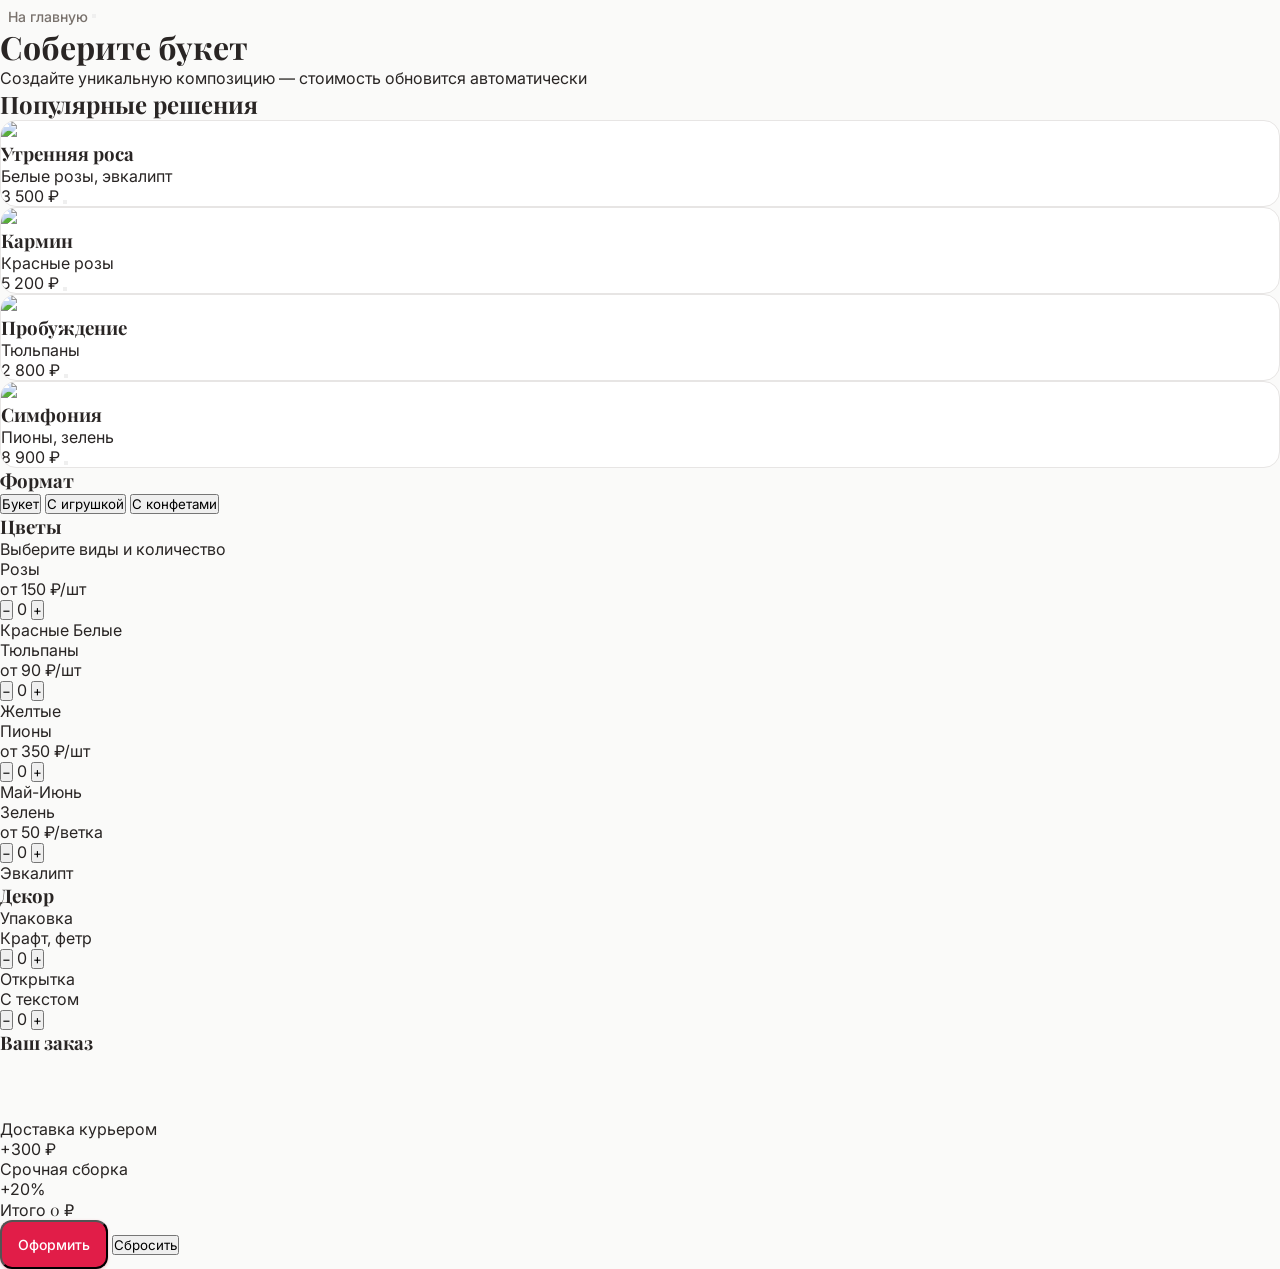
==== bouquet.html @ 056e5066 "upd" ====
<!DOCTYPE html>
<html lang="ru">
<head>
    <meta charset="UTF-8">
    <meta name="viewport" content="width=device-width, initial-scale=1.0">
    <title>Студия «ВАНИЛЬ» — Конструктор букетов</title>
    
    <!-- Tailwind CSS -->
    <script src="https://cdn.tailwindcss.com"></script>
    <!-- Iconify -->
    <script src="https://code.iconify.design/iconify-icon/1.0.7/iconify-icon.min.js"></script>
    <!-- Шрифты -->
    <link rel="preconnect" href="https://fonts.googleapis.com">
    <link rel="preconnect" href="https://fonts.gstatic.com" crossorigin>
    <link href="https://fonts.googleapis.com/css2?family=Inter:wght@300;400;500;600&family=Playfair+Display:ital,wght@0,400;0,500;0,600;1,400&display=swap" rel="stylesheet">
    <!-- Стили -->
    <link rel="stylesheet" href="css/styles.css">
</head>
<body class="bg-stone-50 text-stone-800 selection:bg-rose-200/50">

    <!-- Навигация -->
    <nav class="fixed top-0 left-0 right-0 z-40 bg-white/80 backdrop-blur-xl border-b border-stone-200/50">
        <div class="max-w-7xl mx-auto px-6 py-4 flex items-center justify-between">
            <a href="index.html" class="nav-back">
                <iconify-icon icon="solar:arrow-left-linear" class="text-lg"></iconify-icon> На главную
            </a>
            <button onclick="toggleCart()" class="relative p-2 text-stone-500 hover:text-stone-900 transition-colors">
                <iconify-icon icon="solar:cart-large-minimalistic-linear" class="text-xl"></iconify-icon>
                <span id="cartBadge" class="absolute top-1 right-0 bg-[#E11D48] text-white rounded-full w-4 h-4 text-[0.625rem] flex items-center justify-center font-medium hidden ring-2 ring-white">0</span>
            </button>
        </div>
    </nav>

    <!-- Страница: Конструктор букетов -->
    <div id="bouquetPage" class="min-h-screen pt-28 pb-20 px-6">
        <div class="max-w-6xl mx-auto">
            <div class="text-center mb-16">
                <h1 class="font-serif text-3xl md:text-5xl font-medium tracking-tight text-stone-900 mb-4">Соберите букет</h1>
                <p class="text-stone-500 font-light text-base md:text-lg">Создайте уникальную композицию — стоимость обновится автоматически</p>
            </div>

            <!-- Хиты продаж -->
            <section class="mb-24">
                <h2 class="font-serif text-xl md:text-2xl font-medium tracking-tight text-stone-900 mb-8">Популярные решения</h2>
                <div class="grid grid-cols-1 sm:grid-cols-2 lg:grid-cols-4 gap-6" id="bestsellerGrid"></div>
            </section>

            <!-- Конструктор -->
            <section class="grid grid-cols-1 lg:grid-cols-12 gap-10 lg:gap-16 mb-16">
                <!-- Левая колонка: выбор -->
                <div class="lg:col-span-8 space-y-12">
                    <div>
                        <h3 class="text-sm font-medium text-stone-900 mb-4 uppercase tracking-wider">Формат</h3>
                        <div class="flex flex-wrap gap-3">
                            <button type="button" onclick="selectCategory('bouquet')" class="cat-btn px-5 py-2.5 border border-stone-200 bg-white text-stone-600 rounded-xl text-sm transition-all hover:border-stone-300" id="cat-bouquet">Букет</button>
                            <button type="button" onclick="selectCategory('toy')" class="cat-btn px-5 py-2.5 border border-stone-200 bg-white text-stone-600 rounded-xl text-sm transition-all hover:border-stone-300" id="cat-toy">С игрушкой</button>
                            <button type="button" onclick="selectCategory('candy')" class="cat-btn px-5 py-2.5 border border-stone-200 bg-white text-stone-600 rounded-xl text-sm transition-all hover:border-stone-300" id="cat-candy">С конфетами</button>
                        </div>
                    </div>

                    <div>
                        <div class="flex items-baseline justify-between mb-6">
                            <h3 class="text-sm font-medium text-stone-900 uppercase tracking-wider">Цветы</h3>
                            <span class="text-xs text-stone-400">Выберите виды и количество</span>
                        </div>
                        <div class="grid grid-cols-1 sm:grid-cols-2 gap-4">
                            <div class="flower-card border border-stone-200/70 rounded-2xl p-4 bg-white cursor-pointer hover:shadow-sm hover:border-stone-300" id="flower-roses" onclick="toggleFlower('roses')">
                                <div class="flex items-start justify-between mb-4">
                                    <div>
                                        <div class="font-medium text-stone-800 text-sm mb-0.5">Розы</div>
                                        <div class="text-xs text-stone-400">от 150 ₽/шт</div>
                                    </div>
                                    <div class="flex items-center gap-2 bg-stone-50 p-1 rounded-lg border border-stone-100" onclick="event.stopPropagation()">
                                        <button class="w-6 h-6 flex items-center justify-center rounded-md text-stone-500 hover:bg-white hover:shadow-sm hover:text-stone-900 transition-all text-sm" onclick="changeQuantity('roses', -1)">−</button>
                                        <span class="text-xs font-medium text-stone-700 min-w-[1rem] text-center" id="qty-roses">0</span>
                                        <button class="w-6 h-6 flex items-center justify-center rounded-md text-stone-500 hover:bg-white hover:shadow-sm hover:text-stone-900 transition-all text-sm" onclick="changeQuantity('roses', 1)">+</button>
                                    </div>
                                </div>
                                <div class="flex gap-2 flex-wrap">
                                    <span class="px-2 py-0.5 bg-red-50 text-red-600 text-xs rounded-md border border-red-100/50 tracking-wide uppercase">Красные</span>
                                    <span class="px-2 py-0.5 bg-stone-50 text-stone-500 text-xs rounded-md border border-stone-200/50 tracking-wide uppercase">Белые</span>
                                </div>
                            </div>

                            <div class="flower-card border border-stone-200/70 rounded-2xl p-4 bg-white cursor-pointer hover:shadow-sm hover:border-stone-300" id="flower-tulips" onclick="toggleFlower('tulips')">
                                <div class="flex items-start justify-between mb-4">
                                    <div>
                                        <div class="font-medium text-stone-800 text-sm mb-0.5">Тюльпаны</div>
                                        <div class="text-xs text-stone-400">от 90 ₽/шт</div>
                                    </div>
                                    <div class="flex items-center gap-2 bg-stone-50 p-1 rounded-lg border border-stone-100" onclick="event.stopPropagation()">
                                        <button class="w-6 h-6 flex items-center justify-center rounded-md text-stone-500 hover:bg-white hover:shadow-sm hover:text-stone-900 transition-all text-sm" onclick="changeQuantity('tulips', -1)">−</button>
                                        <span class="text-xs font-medium text-stone-700 min-w-[1rem] text-center" id="qty-tulips">0</span>
                                        <button class="w-6 h-6 flex items-center justify-center rounded-md text-stone-500 hover:bg-white hover:shadow-sm hover:text-stone-900 transition-all text-sm" onclick="changeQuantity('tulips', 1)">+</button>
                                    </div>
                                </div>
                                <div class="flex gap-2 flex-wrap">
                                    <span class="px-2 py-0.5 bg-amber-50 text-amber-600 text-xs rounded-md border border-amber-100/50 tracking-wide uppercase">Желтые</span>
                                </div>
                            </div>

                            <div class="flower-card border border-stone-200/70 rounded-2xl p-4 bg-white cursor-pointer hover:shadow-sm hover:border-stone-300" id="flower-peonies" onclick="toggleFlower('peonies')">
                                <div class="flex items-start justify-between mb-4">
                                    <div>
                                        <div class="font-medium text-stone-800 text-sm mb-0.5">Пионы</div>
                                        <div class="text-xs text-stone-400">от 350 ₽/шт</div>
                                    </div>
                                    <div class="flex items-center gap-2 bg-stone-50 p-1 rounded-lg border border-stone-100" onclick="event.stopPropagation()">
                                        <button class="w-6 h-6 flex items-center justify-center rounded-md text-stone-500 hover:bg-white hover:shadow-sm hover:text-stone-900 transition-all text-sm" onclick="changeQuantity('peonies', -1)">−</button>
                                        <span class="text-xs font-medium text-stone-700 min-w-[1rem] text-center" id="qty-peonies">0</span>
                                        <button class="w-6 h-6 flex items-center justify-center rounded-md text-stone-500 hover:bg-white hover:shadow-sm hover:text-stone-900 transition-all text-sm" onclick="changeQuantity('peonies', 1)">+</button>
                                    </div>
                                </div>
                                <span class="px-2 py-0.5 bg-fuchsia-50 text-fuchsia-600 text-xs rounded-md border border-fuchsia-100/50 tracking-wide uppercase">Май-Июнь</span>
                            </div>

                            <div class="flower-card border border-stone-200/70 rounded-2xl p-4 bg-white cursor-pointer hover:shadow-sm hover:border-stone-300" id="flower-greenery" onclick="toggleFlower('greenery')">
                                <div class="flex items-start justify-between mb-4">
                                    <div>
                                        <div class="font-medium text-stone-800 text-sm mb-0.5">Зелень</div>
                                        <div class="text-xs text-stone-400">от 50 ₽/ветка</div>
                                    </div>
                                    <div class="flex items-center gap-2 bg-stone-50 p-1 rounded-lg border border-stone-100" onclick="event.stopPropagation()">
                                        <button class="w-6 h-6 flex items-center justify-center rounded-md text-stone-500 hover:bg-white hover:shadow-sm hover:text-stone-900 transition-all text-sm" onclick="changeQuantity('greenery', -1)">−</button>
                                        <span class="text-xs font-medium text-stone-700 min-w-[1rem] text-center" id="qty-greenery">0</span>
                                        <button class="w-6 h-6 flex items-center justify-center rounded-md text-stone-500 hover:bg-white hover:shadow-sm hover:text-stone-900 transition-all text-sm" onclick="changeQuantity('greenery', 1)">+</button>
                                    </div>
                                </div>
                                <div class="flex gap-2 flex-wrap">
                                    <span class="px-2 py-0.5 bg-emerald-50 text-emerald-600 text-xs rounded-md border border-emerald-100/50 tracking-wide uppercase">Эвкалипт</span>
                                </div>
                            </div>
                        </div>
                    </div>

                    <div>
                        <h3 class="text-sm font-medium text-stone-900 mb-6 uppercase tracking-wider">Декор</h3>
                        <div class="grid grid-cols-1 sm:grid-cols-2 gap-4">
                            <div class="flower-card border border-stone-200/70 rounded-2xl p-4 bg-white cursor-pointer hover:shadow-sm hover:border-stone-300 flex items-center justify-between" id="decor-wrap" onclick="toggleDecoration('wrap')">
                                <div>
                                    <div class="font-medium text-stone-800 text-sm mb-0.5">Упаковка</div>
                                    <div class="text-xs text-stone-400">Крафт, фетр</div>
                                </div>
                                <div class="flex items-center gap-2 bg-stone-50 p-1 rounded-lg border border-stone-100" onclick="event.stopPropagation()">
                                    <button class="w-6 h-6 flex items-center justify-center rounded-md text-stone-500 hover:bg-white hover:shadow-sm hover:text-stone-900 transition-all text-sm" onclick="changeDecorationQty('wrap', -1)">−</button>
                                    <span class="text-xs font-medium text-stone-700 min-w-[1rem] text-center" id="qty-wrap">0</span>
                                    <button class="w-6 h-6 flex items-center justify-center rounded-md text-stone-500 hover:bg-white hover:shadow-sm hover:text-stone-900 transition-all text-sm" onclick="changeDecorationQty('wrap', 1)">+</button>
                                </div>
                            </div>
                            <div class="flower-card border border-stone-200/70 rounded-2xl p-4 bg-white cursor-pointer hover:shadow-sm hover:border-stone-300 flex items-center justify-between" id="decor-card" onclick="toggleDecoration('card')">
                                <div>
                                    <div class="font-medium text-stone-800 text-sm mb-0.5">Открытка</div>
                                    <div class="text-xs text-stone-400">С текстом</div>
                                </div>
                                <div class="flex items-center gap-2 bg-stone-50 p-1 rounded-lg border border-stone-100" onclick="event.stopPropagation()">
                                    <button class="w-6 h-6 flex items-center justify-center rounded-md text-stone-500 hover:bg-white hover:shadow-sm hover:text-stone-900 transition-all text-sm" onclick="changeDecorationQty('card', -1)">−</button>
                                    <span class="text-xs font-medium text-stone-700 min-w-[1rem] text-center" id="qty-card">0</span>
                                    <button class="w-6 h-6 flex items-center justify-center rounded-md text-stone-500 hover:bg-white hover:shadow-sm hover:text-stone-900 transition-all text-sm" onclick="changeDecorationQty('card', 1)">+</button>
                                </div>
                            </div>
                        </div>
                    </div>
                </div>

                <!-- Правая колонка: предпросмотр и итог -->
                <div class="lg:col-span-4 relative">
                    <div class="sticky top-28 space-y-6">
                        <div class="bg-white border border-stone-200/70 rounded-3xl p-6 shadow-sm">
                            <h3 class="font-serif text-lg tracking-tight text-stone-900 mb-5 border-b border-stone-100 pb-4">Ваш заказ</h3>
                            <div id="previewList" class="preview-list space-y-3 mb-6 text-sm"></div>
                            <div class="space-y-4 mb-6">
                                <label class="flex items-center justify-between cursor-pointer group">
                                    <span class="text-sm text-stone-600 group-hover:text-stone-900 transition-colors">Доставка курьером</span>
                                    <div class="flex items-center gap-3">
                                        <span class="text-xs text-stone-400">+300 ₽</span>
                                        <input type="checkbox" id="delivery" class="custom-checkbox w-4 h-4 border border-stone-300 rounded text-[#E11D48]" onchange="calculateTotal()">
                                    </div>
                                </label>
                                <label class="flex items-center justify-between cursor-pointer group">
                                    <span class="text-sm text-stone-600 group-hover:text-stone-900 transition-colors">Срочная сборка</span>
                                    <div class="flex items-center gap-3">
                                        <span class="text-xs text-stone-400">+20%</span>
                                        <input type="checkbox" id="urgentBouquet" class="custom-checkbox w-4 h-4 border border-stone-300 rounded text-[#E11D48]" onchange="calculateTotal()">
                                    </div>
                                </label>
                            </div>
                            <div class="pt-5 border-t border-stone-100">
                                <div class="flex justify-between items-end mb-6">
                                    <span class="text-stone-500 text-sm">Итого</span>
                                    <span id="totalPrice" class="text-2xl font-serif font-medium tracking-tight text-stone-900">0 ₽</span>
                                </div>
                                <button onclick="openOrderForm()" class="w-full btn-primary mb-3">Оформить</button>
                                <button onclick="resetBouquet()" class="w-full text-stone-400 py-2 text-xs hover:text-stone-600 transition-colors uppercase tracking-wider">Сбросить</button>
                            </div>
                        </div>
                    </div>
                </div>
            </section>
        </div>
    </div>

    <!-- Модальные окна (корзина, форма, успех) -->
    <div id="cartModal" class="modal fixed inset-0 z-50 items-center justify-center p-4 bg-stone-900/40 backdrop-blur-sm">
        <div class="modal-content bg-white rounded-3xl shadow-xl max-w-md w-full p-8 relative border border-stone-200/50">
            <button onclick="toggleCart()" class="absolute top-5 right-5 text-stone-400 hover:text-stone-600 transition-colors p-1">
                <iconify-icon icon="solar:close-circle-linear" class="text-2xl"></iconify-icon>
            </button>
            <h2 class="font-serif text-2xl font-medium tracking-tight text-stone-900 mb-6">Корзина</h2>
            <div id="cartItems" class="space-y-3 mb-6 max-h-60 overflow-y-auto pr-2"></div>
            <div class="border-t border-stone-100 pt-5">
                <div class="flex justify-between items-end mb-6">
                    <span class="text-stone-500 text-sm">Итого</span>
                    <span id="cartTotal" class="text-xl font-serif font-medium tracking-tight text-stone-900">0 ₽</span>
                </div>
                <button onclick="openOrderFromCart()" class="w-full btn-primary">Оформить заказ</button>
            </div>
        </div>
    </div>

    <div id="orderFormModal" class="modal fixed inset-0 z-50 items-center justify-center p-4 bg-stone-900/40 backdrop-blur-sm">
        <div class="modal-content bg-white rounded-3xl shadow-xl max-w-md w-full p-8 relative border border-stone-200/50">
            <button onclick="closeOrderForm()" class="absolute top-5 right-5 text-stone-400 hover:text-stone-600 transition-colors p-1">
                <iconify-icon icon="solar:close-circle-linear" class="text-2xl"></iconify-icon>
            </button>
            <h2 class="font-serif text-2xl font-medium tracking-tight text-stone-900 mb-6 text-center">Оформление</h2>
            <form id="orderForm" class="space-y-4" onsubmit="submitOrder(event)">
                <div><input type="text" id="customerName" required class="w-full px-4 py-3 bg-stone-50 border border-stone-200 rounded-xl focus:ring-1 focus:ring-[#E11D48] focus:border-[#E11D48] outline-none transition-all text-sm text-stone-800 placeholder:text-stone-400" placeholder="Ваше имя"></div>
                <div><input type="tel" id="phoneInput" required pattern="^[\d\+\s\-\(\)]{10,}$" class="w-full px-4 py-3 bg-stone-50 border border-stone-200 rounded-xl focus:ring-1 focus:ring-[#E11D48] focus:border-[#E11D48] outline-none transition-all text-sm text-stone-800 placeholder:text-stone-400" placeholder="Телефон *"></div>
                <div><input type="text" id="socialInput" class="w-full px-4 py-3 bg-stone-50 border border-stone-200 rounded-xl focus:ring-1 focus:ring-[#E11D48] focus:border-[#E11D48] outline-none transition-all text-sm text-stone-800 placeholder:text-stone-400" placeholder="Telegram / WhatsApp / VK"></div>
                <div><textarea id="orderComment" class="w-full px-4 py-3 bg-stone-50 border border-stone-200 rounded-xl focus:ring-1 focus:ring-[#E11D48] focus:border-[#E11D48] outline-none transition-all text-sm text-stone-800 placeholder:text-stone-400 resize-none" rows="3" placeholder="Комментарий к заказу"></textarea></div>
                <div class="pt-2"><button type="submit" id="submitBtn" class="w-full btn-primary">Подтвердить</button></div>
            </form>
        </div>
    </div>

    <div id="successModal" class="modal fixed inset-0 z-50 items-center justify-center p-4 bg-stone-900/40 backdrop-blur-sm">
        <div class="modal-content bg-white rounded-3xl shadow-xl max-w-sm w-full p-8 text-center border border-stone-200/50">
            <div class="w-16 h-16 bg-emerald-50 rounded-full flex items-center justify-center mx-auto mb-6">
                <iconify-icon icon="solar:check-circle-linear" class="text-3xl text-[#10B981]"></iconify-icon>
            </div>
            <h2 class="font-serif text-2xl font-medium tracking-tight text-stone-900 mb-2">Заказ принят!</h2>
            <p class="text-sm text-stone-500 mb-8 font-light">Мы свяжемся с вами в ближайшее время для уточнения деталей.</p>
            <div class="bg-stone-50 rounded-2xl p-5 mb-6 text-left border border-stone-100">
                <h3 class="text-xs font-medium text-stone-400 mb-3 uppercase tracking-wider">Контакты студии</h3>
                <div class="space-y-3">
                    <a href="tel:+79814226103" class="flex items-center gap-3 text-sm text-stone-600 hover:text-stone-900 transition-colors"><iconify-icon icon="solar:phone-linear" class="text-lg text-[#E11D48] opacity-80"></iconify-icon><span>+7 (981) 422-61-03</span></a>
                    <a href="https://t.me/HnikitaH" target="_blank" class="flex items-center gap-3 text-sm text-stone-600 hover:text-stone-900 transition-colors"><iconify-icon icon="solar:letter-linear" class="text-lg text-[#E11D48] opacity-80"></iconify-icon><span>@HnikitaH</span></a>
                </div>
            </div>
            <button onclick="closeSuccessModal()" class="w-full btn-primary">ОК</button>
        </div>
    </div>

    <!-- Скрипты -->
    <script src="js/script.js"></script>
</body>
</html>
---- css/styles.css ----
/* ===== БАЗОВЫЕ СТИЛИ ===== */
* { box-sizing: border-box; margin: 0; padding: 0; }

body { 
    font-family: 'Inter', sans-serif; 
    scroll-behavior: smooth; 
    -webkit-font-smoothing: antialiased;
    background-color: #fafaf9; /* stone-50 */
    color: #292524; /* stone-800 */
}

h1, h2, h3, h4, .font-serif { 
    font-family: 'Playfair Display', serif; 
}

a { text-decoration: none; color: inherit; }
button { font-family: inherit; }

iconify-icon { stroke-width: 1.5; }

/* ===== СКРОЛЛБАР ===== */
::-webkit-scrollbar { width: 0.375rem; }
::-webkit-scrollbar-track { background: transparent; }
::-webkit-scrollbar-thumb { background: #d6d3d1; border-radius: 1rem; }
::-webkit-scrollbar-thumb:hover { background: #a8a29e; }

/* ===== ЧИСЛОВЫЕ ПОЛЯ ===== */
input[type="number"]::-webkit-outer-spin-button,
input[type="number"]::-webkit-inner-spin-button { 
    -webkit-appearance: none; margin: 0; 
}
input[type="number"] { -moz-appearance: textfield; }

/* ===== ГЛАВНЫЙ ЭКРАН (index.html) ===== */
.split-screen { 
    height: 100vh; 
    transition: opacity 0.5s ease; 
}
.split-half {
    transition: flex 0.5s cubic-bezier(0.16, 1, 0.3, 1), border-color 0.3s ease;
    border: 1.5px solid #000000;
    border-radius: 1.5rem;
    overflow: hidden;
    background-color: transparent;
}

@media (min-width: 768px) { 
    .split-half:hover { 
        flex: 1.15; 
        animation: hoverTremble 0.4s ease-in-out; 
        border-color: #1c1917;
    } 
}
@keyframes hoverTremble {
    0%, 100% { transform: translateX(0); }
    20%      { transform: translateX(-2px); }
    40%      { transform: translateX(2px); }
    60%      { transform: translateX(-1.5px); }
    80%      { transform: translateX(1.5px); }
}

/* ===== КАРТОЧКИ ВЫБОРА ===== */
.flower-card { transition: all 0.2s ease-out; }
.flower-card.selected { 
    border-color: #E11D48; 
    background-color: #FFE4E6; 
    box-shadow: 0 4px 12px rgba(225, 29, 72, 0.1);
}
.density-btn.selected {
    border-color: #10B981;
    background-color: #ECFDF5;
    box-shadow: 0 4px 12px rgba(16, 185, 129, 0.1);
}

/* ===== КАСТОМНЫЙ ЧЕКБОКС ===== */
.custom-checkbox { 
    appearance: none; 
    background-color: transparent; 
    margin: 0; 
    cursor: pointer; 
    position: relative; 
    transition: all 0.2s ease; 
}
.custom-checkbox:checked { 
    background-color: currentColor; 
    border-color: currentColor; 
}
.custom-checkbox::after {
    content: "";
    position: absolute;
    display: none;
    left: 0.35rem;
    top: 0.15rem;
    width: 0.35rem;
    height: 0.65rem;
    border: solid white;
    border-width: 0 0.125rem 0.125rem 0;
    transform: rotate(45deg);
}
.custom-checkbox:checked::after { display: block; }

/* ===== ПОЛЗУНОК ПЛОЩАДИ ===== */
.slider-wrapper { 
    position: relative; 
    padding: 1.5rem 0; 
    cursor: pointer; 
}
input[type="range"] { 
    -webkit-appearance: none; 
    background: transparent; 
    outline: none; 
    cursor: pointer; 
    width: 100%; 
}
input[type="range"]::-webkit-slider-thumb { 
    -webkit-appearance: none; 
    height: 1.5rem; 
    width: 1.5rem; 
    border-radius: 9999px; 
    background: #14B8A6; 
    cursor: grab; 
    margin-top: -0.65rem; 
    box-shadow: 0 3px 8px rgba(20, 184, 166, 0.5); 
    border: 3px solid white; 
    transition: transform 0.1s, box-shadow 0.2s; 
    z-index: 2; 
    position: relative;
}
input[type="range"]::-webkit-slider-thumb:active { 
    transform: scale(1.1); 
    cursor: grabbing; 
    box-shadow: 0 5px 15px rgba(20, 184, 166, 0.7); 
}
input[type="range"]::-webkit-slider-runnable-track { 
    width: 100%; 
    height: 0.4rem; 
    background: #e7e5e4; 
    border-radius: 9999px; 
    cursor: pointer; 
}

/* ===== МОДАЛЬНЫЕ ОКНА ===== */
.modal { 
    display: none; 
    opacity: 0; 
    transition: opacity 0.3s ease; 
}
.modal.active { 
    display: flex; 
    opacity: 1; 
}
.modal-content { 
    transform: translateY(1rem) scale(0.98); 
    transition: all 0.3s cubic-bezier(0.16, 1, 0.3, 1); 
}
.modal.active .modal-content { 
    transform: translateY(0) scale(1); 
}

/* ===== АНИМАЦИЯ ПОРТФОЛИО ===== */
.portfolio-item { 
    opacity: 0; 
    transform: translateY(1rem); 
    transition: all 0.5s cubic-bezier(0.16, 1, 0.3, 1); 
}
.portfolio-item.show { 
    opacity: 1; 
    transform: translateY(0); 
}

/* ===== НАВИГАЦИЯ ===== */
.nav-back { 
    display: inline-flex; 
    align-items: center; 
    gap: 0.5rem; 
    color: #78716c; 
    font-size: 0.875rem; 
    font-weight: 500;
    transition: color 0.2s;
}
.nav-back:hover { color: #292524; }

/* ===== КНОПКИ ===== */
.btn-primary {
    background-color: #E11D48;
    color: white;
    padding: 0.875rem 1rem;
    border-radius: 0.75rem;
    font-size: 0.875rem;
    font-weight: 500;
    transition: background-color 0.2s, box-shadow 0.2s;
    box-shadow: 0 1px 3px rgba(225, 29, 72, 0.3);
}
.btn-primary:hover {
    background-color: #BE185D;
}
.btn-primary:disabled {
    opacity: 0.6;
    cursor: not-allowed;
}

.btn-secondary {
    background-color: #10B981;
    color: white;
    padding: 0.875rem 2rem;
    border-radius: 0.75rem;
    font-size: 0.875rem;
    font-weight: 500;
    transition: background-color 0.2s, box-shadow 0.2s;
    box-shadow: 0 1px 3px rgba(16, 185, 129, 0.3);
}
.btn-secondary:hover {
    background-color: #059669;
}

/* ===== КАРТОЧКИ ТОВАРОВ ===== */
.product-card {
    border: 1px solid #e7e5e4;
    border-radius: 1rem;
    background: white;
    overflow: hidden;
    transition: border-color 0.3s, box-shadow 0.3s, transform 0.3s;
}
.product-card:hover {
    border-color: #E11D48;
    box-shadow: 0 15px 30px rgba(225, 29, 72, 0.15);
    transform: scale(1.02);
}

/* ===== ПРЕВЬЮ ЗАКАЗА ===== */
.preview-list {
    min-height: 4rem;
}
.preview-item {
    display: flex;
    justify-content: space-between;
    align-items: center;
    padding: 0.25rem 0;
    border-bottom: 1px dashed #e7e5e4;
}
.preview-item:last-child {
    border-bottom: none;
}

/* ===== УТИЛИТЫ ===== */
.hidden { display: none !important; }
.sticky { position: sticky; }
.top-28 { top: 7rem; }
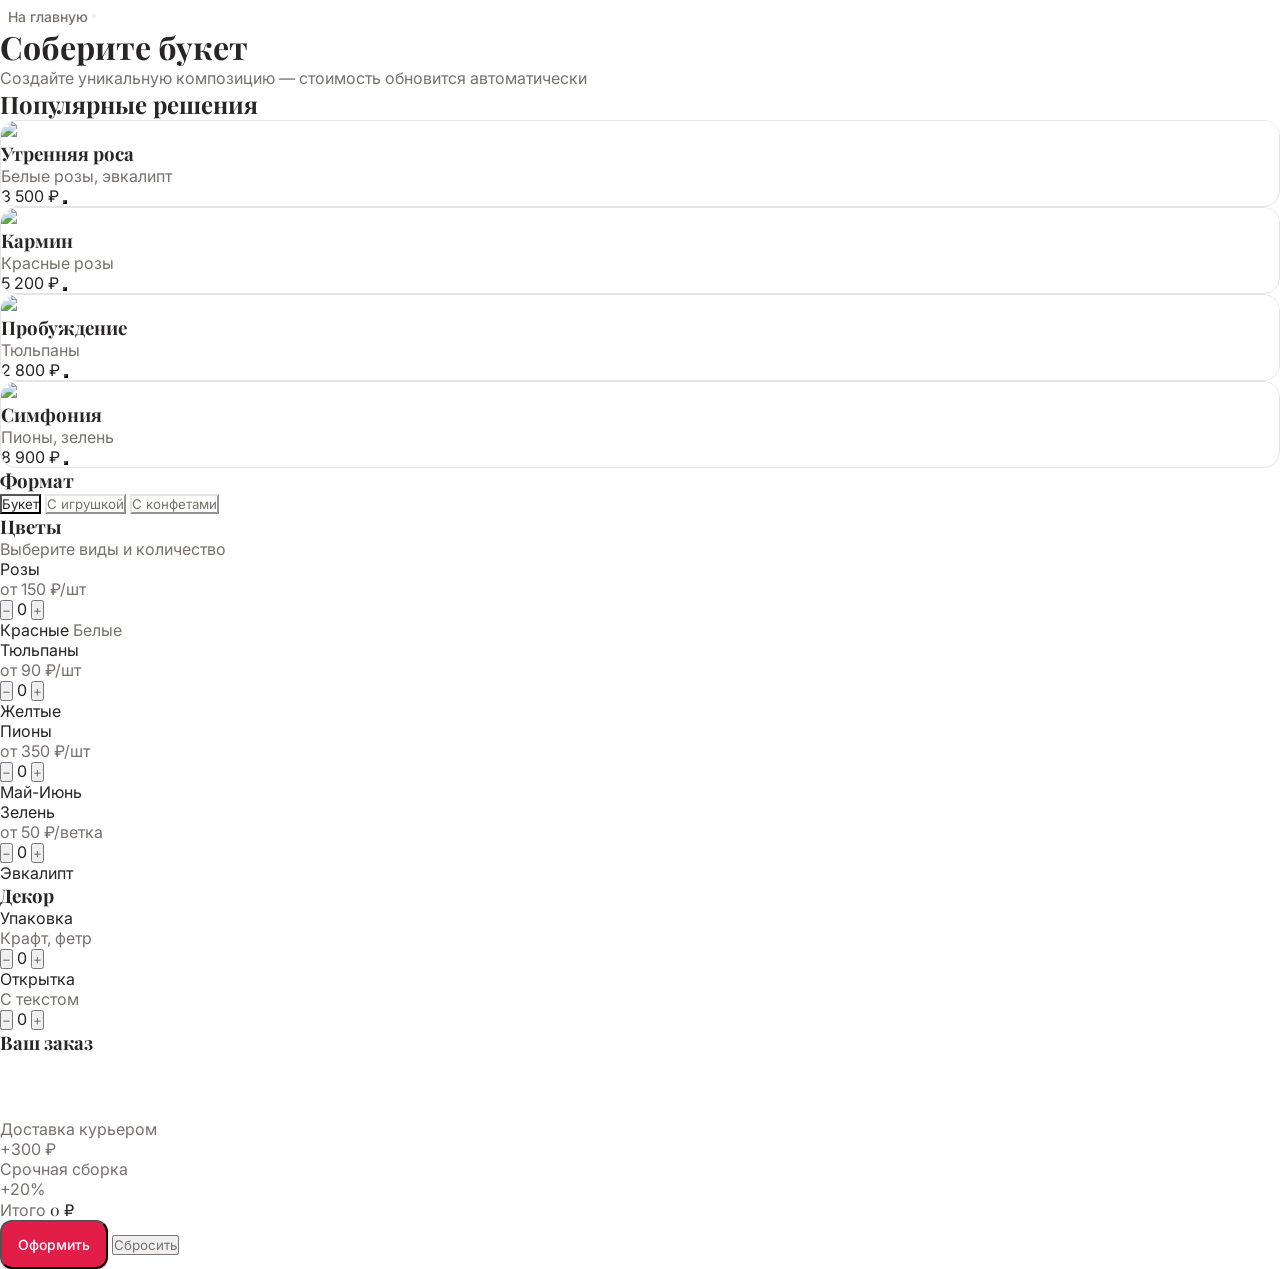
==== commit f2a1d900: "Update bouquet.html" ====
--- a/bouquet.html
+++ b/bouquet.html
@@ -252,6 +252,12 @@
     </div>
 
     <!-- Скрипты -->
-    <script src="js/script.js"></script>
+    <script type="module">
+  import { initAuth, logout, requireRole } from './js/auth.js';
+  initAuth();
+  window.logout = logout;
+  window.requireRole = requireRole;
+</script>
+<script type="module" src="js/script.js"></script>
 </body>
 </html>
--- a/css/styles.css
+++ b/css/styles.css
@@ -246,3 +246,74 @@
 .hidden { display: none !important; }
 .sticky { position: sticky; }
 .top-28 { top: 7rem; }
+
+/* ===== ТЕМЫ ДЛЯ РОЛЕЙ (добавь это в конец файла) ===== */
+
+/* 👤 Пользователь: светлая (по умолчанию) */
+:root[data-role="user"] {
+  --bg-primary: #fafaf9;
+  --bg-secondary: #ffffff;
+  --text-primary: #292524;
+  --text-secondary: #78716c;
+  --accent: #E11D48;
+  --accent-hover: #BE185D;
+  --border: #e7e5e4;
+}
+
+/* 👨‍💼 Работник: тёмная */
+:root[data-role="worker"] {
+  --bg-primary: #1c1917;
+  --bg-secondary: #292524;
+  --text-primary: #f5f5f4;
+  --text-secondary: #a8a29e;
+  --accent: #10B981;
+  --accent-hover: #059669;
+  --border: #44403c;
+}
+
+/* 👨‍💻 Разработчик: синяя */
+:root[data-role="dev"] {
+  --bg-primary: #1e3a5f;
+  --bg-secondary: #254a7a;
+  --text-primary: #f0f9ff;
+  --text-secondary: #a5b4fc;
+  --accent: #60A5FA;
+  --accent-hover: #3B82F6;
+  --border: #3b82f633;
+}
+
+/* ===== ПРИМЕНЕНИЕ ТЕМ ===== */
+body {
+  background-color: var(--bg-primary);
+  color: var(--text-primary);
+  transition: background-color 0.3s, color 0.3s;
+}
+
+/* Карточки, кнопки, инпуты — применяем переменные */
+.bg-white, .bg-stone-50, .bg-stone-100 { background-color: var(--bg-secondary) !important; }
+.text-stone-800, .text-stone-900 { color: var(--text-primary) !important; }
+.text-stone-400, .text-stone-500, .text-stone-600 { color: var(--text-secondary) !important; }
+.border-stone-200, .border-stone-300 { border-color: var(--border) !important; }
+
+.btn-primary {
+  background-color: var(--accent);
+}
+.btn-primary:hover {
+  background-color: var(--accent-hover);
+}
+
+input, select, textarea {
+  background-color: var(--bg-secondary) !important;
+  color: var(--text-primary) !important;
+  border-color: var(--border) !important;
+}
+input:focus, select:focus, textarea:focus {
+  border-color: var(--accent) !important;
+  outline: none;
+}
+
+/* Модальные окна */
+.modal-content {
+  background-color: var(--bg-secondary) !important;
+  border-color: var(--border) !important;
+}
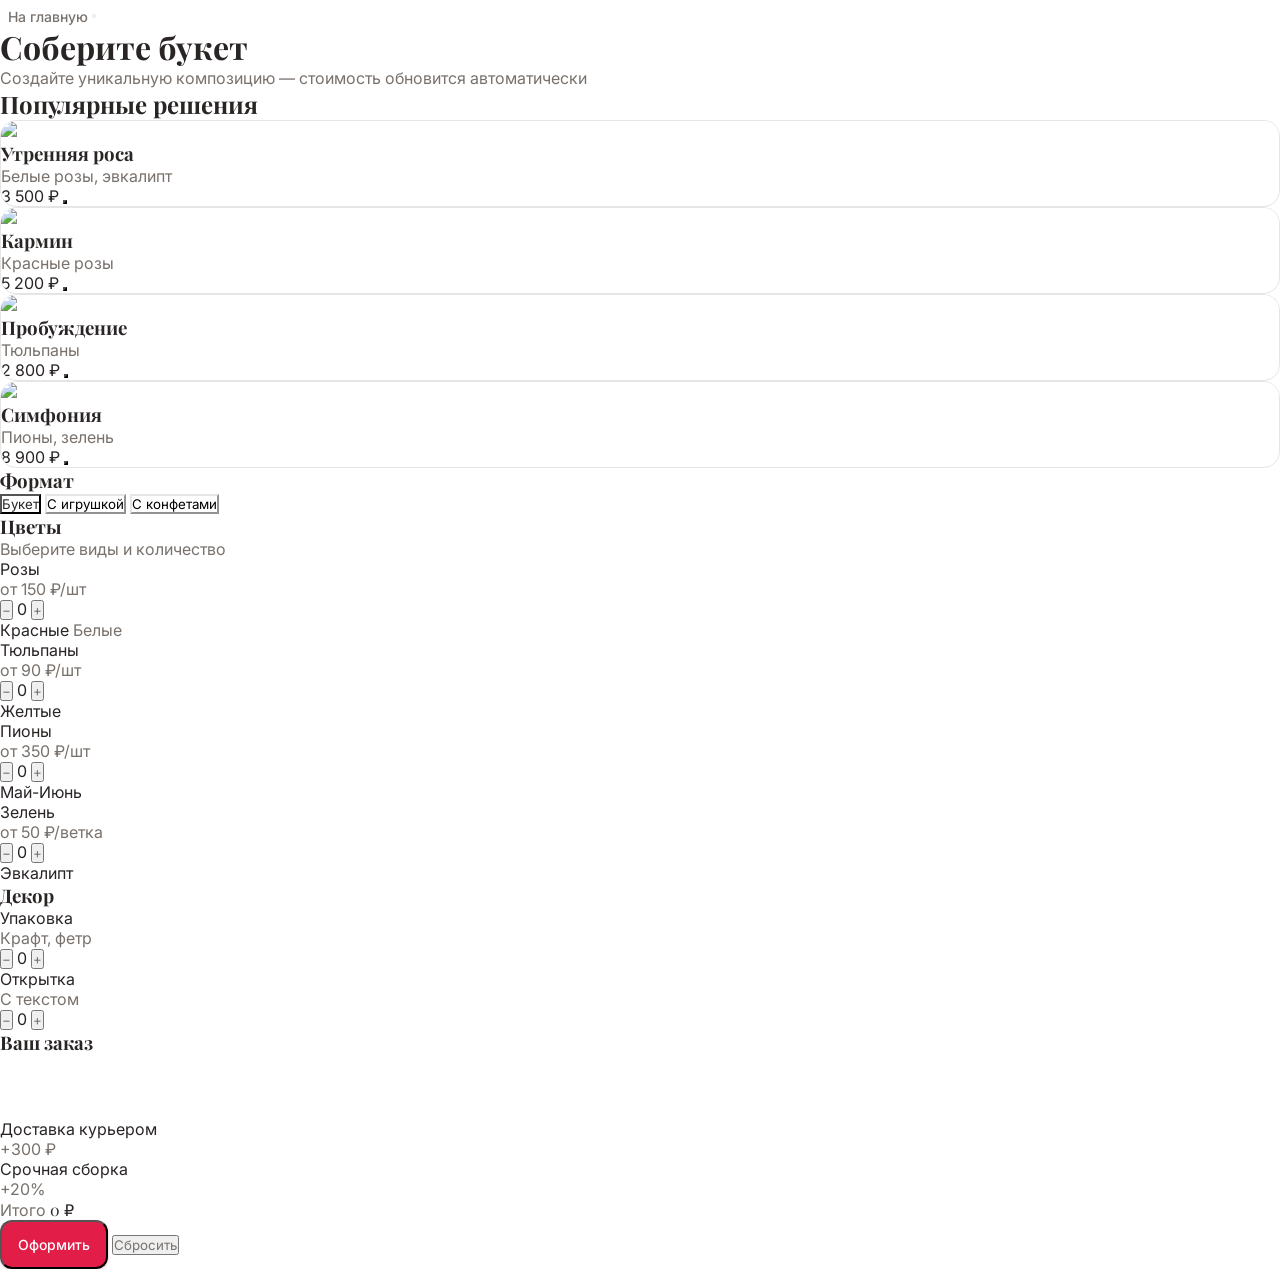
==== commit 4f462dad: "Update bouquet.html" ====
--- a/bouquet.html
+++ b/bouquet.html
@@ -252,12 +252,6 @@
     </div>
 
     <!-- Скрипты -->
-    <script type="module">
-  import { initAuth, logout, requireRole } from './js/auth.js';
-  initAuth();
-  window.logout = logout;
-  window.requireRole = requireRole;
-</script>
-<script type="module" src="js/script.js"></script>
+   <script src="js/script.js"></script>
 </body>
 </html>
--- a/css/styles.css
+++ b/css/styles.css
@@ -246,74 +246,3 @@
 .hidden { display: none !important; }
 .sticky { position: sticky; }
 .top-28 { top: 7rem; }
-
-/* ===== ТЕМЫ ДЛЯ РОЛЕЙ (добавь это в конец файла) ===== */
-
-/* 👤 Пользователь: светлая (по умолчанию) */
-:root[data-role="user"] {
-  --bg-primary: #fafaf9;
-  --bg-secondary: #ffffff;
-  --text-primary: #292524;
-  --text-secondary: #78716c;
-  --accent: #E11D48;
-  --accent-hover: #BE185D;
-  --border: #e7e5e4;
-}
-
-/* 👨‍💼 Работник: тёмная */
-:root[data-role="worker"] {
-  --bg-primary: #1c1917;
-  --bg-secondary: #292524;
-  --text-primary: #f5f5f4;
-  --text-secondary: #a8a29e;
-  --accent: #10B981;
-  --accent-hover: #059669;
-  --border: #44403c;
-}
-
-/* 👨‍💻 Разработчик: синяя */
-:root[data-role="dev"] {
-  --bg-primary: #1e3a5f;
-  --bg-secondary: #254a7a;
-  --text-primary: #f0f9ff;
-  --text-secondary: #a5b4fc;
-  --accent: #60A5FA;
-  --accent-hover: #3B82F6;
-  --border: #3b82f633;
-}
-
-/* ===== ПРИМЕНЕНИЕ ТЕМ ===== */
-body {
-  background-color: var(--bg-primary);
-  color: var(--text-primary);
-  transition: background-color 0.3s, color 0.3s;
-}
-
-/* Карточки, кнопки, инпуты — применяем переменные */
-.bg-white, .bg-stone-50, .bg-stone-100 { background-color: var(--bg-secondary) !important; }
-.text-stone-800, .text-stone-900 { color: var(--text-primary) !important; }
-.text-stone-400, .text-stone-500, .text-stone-600 { color: var(--text-secondary) !important; }
-.border-stone-200, .border-stone-300 { border-color: var(--border) !important; }
-
-.btn-primary {
-  background-color: var(--accent);
-}
-.btn-primary:hover {
-  background-color: var(--accent-hover);
-}
-
-input, select, textarea {
-  background-color: var(--bg-secondary) !important;
-  color: var(--text-primary) !important;
-  border-color: var(--border) !important;
-}
-input:focus, select:focus, textarea:focus {
-  border-color: var(--accent) !important;
-  outline: none;
-}
-
-/* Модальные окна */
-.modal-content {
-  background-color: var(--bg-secondary) !important;
-  border-color: var(--border) !important;
-}
